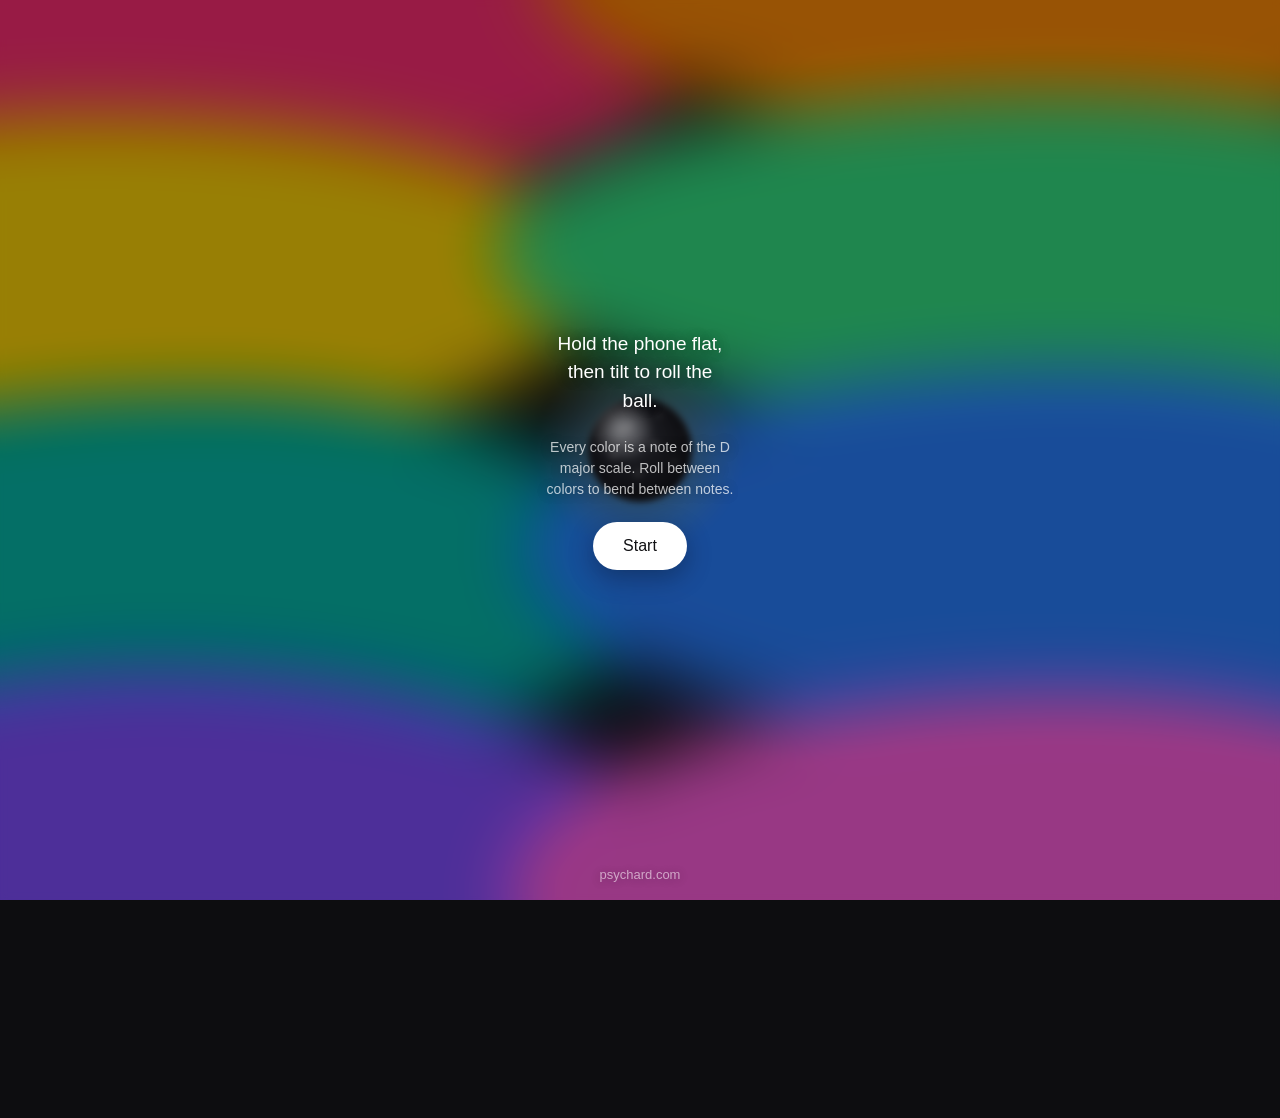
==== tilt/index.html @ 1e270a7f "Add Tilt, a tilt-controlled sound toy Hosted in-repo at /tilt/ so it is served over HTTPS, which iOS" ====
<!DOCTYPE html>
<html lang="en">
<head>
<meta charset="utf-8">
<meta name="viewport" content="width=device-width, initial-scale=1, maximum-scale=1, viewport-fit=cover">
<meta name="theme-color" content="#0d0d10">
<title>Tilt — Psychard</title>
<meta name="description" content="Tilt your phone to roll a ball across eight colours. Every colour is a note of the D major scale; the tone bends as the ball rolls between them.">
<link rel="canonical" href="https://www.psychard.com/tilt/">
<link rel="icon" href="/icons/psychard.svg" type="image/svg+xml">
<link rel="icon" href="/icons/favicon-32.png" sizes="32x32" type="image/png">
<link rel="apple-touch-icon" href="/icons/tilt.png">
<meta name="apple-mobile-web-app-capable" content="yes">
<meta name="mobile-web-app-capable" content="yes">
<meta name="apple-mobile-web-app-status-bar-style" content="black-translucent">
<meta name="apple-mobile-web-app-title" content="Tilt">
<meta property="og:type" content="website">
<meta property="og:url" content="https://www.psychard.com/tilt/">
<meta property="og:title" content="Tilt">
<meta property="og:description" content="Tilt your phone to roll a ball across eight notes of the D major scale.">
<meta property="og:image" content="https://www.psychard.com/icons/og.png">
<style>
  :root{
    --c1:#ff2f6d; --c2:#ff8a00; --c3:#ffd400; --c4:#3ddc84;
    --c5:#00b3a4; --c6:#2d7bff; --c7:#7b4dff; --c8:#ff5fd2;
    --ink:#111114;
  }
  *{box-sizing:border-box;-webkit-tap-highlight-color:transparent}
  html,body{height:100%;margin:0;overflow:hidden;background:#0d0d10}
  body{
    font-family:"Helvetica Neue",Helvetica,Arial,system-ui,sans-serif;
    touch-action:none;overscroll-behavior:none;position:fixed;inset:0;
  }

  #field{position:absolute;inset:-14%;filter:blur(34px) saturate(1.12)}
  .blob{position:absolute;border-radius:52% 48% 43% 57% / 47% 55% 45% 53%}
  .b1{background:var(--c1);left:-8%;top:-6%;width:62%;height:34%}
  .b2{background:var(--c2);left:44%;top:-9%;width:64%;height:31%;border-radius:60% 40% 55% 45% / 55% 50% 50% 45%}
  .b3{background:var(--c3);left:-10%;top:21%;width:58%;height:30%;border-radius:45% 55% 60% 40% / 50% 45% 55% 50%}
  .b4{background:var(--c4);left:41%;top:19%;width:67%;height:29%}
  .b5{background:var(--c5);left:-9%;top:45%;width:60%;height:31%;border-radius:55% 45% 40% 60% / 45% 55% 45% 55%}
  .b6{background:var(--c6);left:43%;top:43%;width:65%;height:33%}
  .b7{background:var(--c7);left:-11%;top:69%;width:63%;height:39%;border-radius:50% 50% 45% 55% / 55% 45% 55% 45%}
  .b8{background:var(--c8);left:42%;top:71%;width:66%;height:37%}

  canvas{position:absolute;inset:0;width:100%;height:100%;display:block}

  #gate{
    position:absolute;inset:0;display:flex;flex-direction:column;
    align-items:center;justify-content:center;gap:22px;
    background:rgba(10,10,14,.42);backdrop-filter:blur(3px);
    -webkit-backdrop-filter:blur(3px);
  }
  #gate .lead{
    margin:0;color:#fff;font-size:19px;line-height:1.5;
    text-align:center;max-width:16ch;text-shadow:0 1px 14px rgba(0,0,0,.45)
  }
  #gate .sub{
    margin:0;color:#fff;opacity:.72;font-size:14px;line-height:1.5;
    text-align:center;max-width:24ch;text-shadow:0 1px 12px rgba(0,0,0,.5)
  }
  #gate .home{
    position:absolute;bottom:calc(18px + env(safe-area-inset-bottom));
    color:#fff;opacity:.55;font-size:13px;text-decoration:none;
    text-shadow:0 1px 10px rgba(0,0,0,.5)
  }
  button{
    font:inherit;font-size:16px;color:var(--ink);background:#fff;
    border:0;border-radius:999px;padding:15px 30px;cursor:pointer;
    box-shadow:0 8px 26px rgba(0,0,0,.3);
  }
  button:active{transform:translateY(1px)}
  button:focus-visible{outline:3px solid #fff;outline-offset:4px}
  #controls{
    position:absolute;right:14px;bottom:calc(14px + env(safe-area-inset-bottom));
    display:none;gap:8px;
  }
  #controls button{
    padding:10px 16px;font-size:14px;background:rgba(255,255,255,.82);
    box-shadow:0 4px 16px rgba(0,0,0,.22);
  }
  #hint{
    position:absolute;left:14px;right:14px;
    bottom:calc(66px + env(safe-area-inset-bottom));
    color:#fff;font-size:13px;line-height:1.45;opacity:.78;
    text-shadow:0 1px 10px rgba(0,0,0,.55);display:none;pointer-events:none;margin:0
  }
  .hidden{display:none !important}
</style>
</head>
<body>

<div id="field">
  <div class="blob b1"></div><div class="blob b2"></div>
  <div class="blob b3"></div><div class="blob b4"></div>
  <div class="blob b5"></div><div class="blob b6"></div>
  <div class="blob b7"></div><div class="blob b8"></div>
</div>

<canvas id="stage"></canvas>

<div id="controls">
  <button id="sound">Sound off</button>
  <button id="recenter">Recenter</button>
</div>
<p id="hint">No tilt sensor available here. Press and hold anywhere; the surface tips toward your finger and levels off when you let go.</p>

<div id="gate">
  <p class="lead">Hold the phone flat, then tilt to roll the ball.</p>
  <p class="sub">Every color is a note of the D major scale. Roll between colors to bend between notes.</p>
  <button id="go">Start</button>
  <a class="home" href="/">psychard.com</a>
</div>

<script>
(function(){
  const canvas = document.getElementById('stage');
  const ctx = canvas.getContext('2d');
  const gate = document.getElementById('gate');
  const goBtn = document.getElementById('go');
  const controls = document.getElementById('controls');
  const soundBtn = document.getElementById('sound');
  const recenterBtn = document.getElementById('recenter');
  const hint = document.getElementById('hint');

  let W = 0, H = 0, R = 24;
  const ball = { x:0, y:0, vx:0, vy:0 };

  // one note per splotch, D major from D4 up to the octave
  const BASE = 293.6648;
  const NOTES = [
    {n:'D',  s:0},  {n:'E',  s:2},  {n:'F\u266F', s:4},  {n:'G', s:5},
    {n:'A',  s:7},  {n:'B',  s:9},  {n:'C\u266F', s:11}, {n:'D', s:12}
  ];
  const HUES = ['#ff2f6d','#ff8a00','#ffd400','#3ddc84','#00b3a4','#2d7bff','#7b4dff','#ff5fd2']
    .map(h => [parseInt(h.slice(1,3),16), parseInt(h.slice(3,5),16), parseInt(h.slice(5,7),16)]);

  let centers = [];
  const wts = new Array(8).fill(0);
  let semi = 0, domIdx = 0, domW = 0;

  let M = [1,0,0, 0,1,0, 0,0,1];
  const dots = [];
  (function seedDots(){
    const n = 26, off = 2/n, inc = Math.PI * (3 - Math.sqrt(5));
    for (let i=0;i<n;i++){
      const y = i*off - 1 + off/2;
      const r = Math.sqrt(Math.max(0,1-y*y));
      const phi = i*inc;
      dots.push([Math.cos(phi)*r, y, Math.sin(phi)*r]);
    }
  })();

  function clamp(v,a,b){ return v<a?a:(v>b?b:v); }

  function measure(){
    centers = Array.prototype.map.call(document.querySelectorAll('.blob'), el => {
      const r = el.getBoundingClientRect();
      return { x: r.left + r.width/2, y: r.top + r.height/2 };
    });
  }

  function resize(){
    const dpr = Math.min(window.devicePixelRatio || 1, 2);
    W = window.innerWidth; H = window.innerHeight;
    canvas.width = Math.round(W*dpr); canvas.height = Math.round(H*dpr);
    ctx.setTransform(dpr,0,0,dpr,0,0);
    R = Math.max(15, Math.min(W,H) * 0.058);
    ball.x = clamp(ball.x || W/2, R, W-R);
    ball.y = clamp(ball.y || H/2, R, H-R);
    measure();
  }
  window.addEventListener('resize', resize);
  resize();

  // ---- where the ball sits between the eight colors ---------------------
  function mixNotes(){
    if (!centers.length) return;
    const eps = Math.min(W,H) * 0.012;
    let tot = 0;
    for (let i=0;i<8;i++){
      const dx = ball.x - centers[i].x, dy = ball.y - centers[i].y;
      const d = Math.sqrt(dx*dx + dy*dy) + eps;
      const w = 1/(d*d*d*d);          // steep, so sitting on a color gives that note cleanly
      wts[i] = w; tot += w;
    }
    let acc = 0; domW = 0; domIdx = 0;
    for (let i=0;i<8;i++){
      wts[i] /= tot;
      acc += wts[i] * NOTES[i].s;
      if (wts[i] > domW){ domW = wts[i]; domIdx = i; }
    }
    semi = acc;
  }
  function currentFreq(){ return BASE * Math.pow(2, semi/12); }
  function mixedColor(){
    let r=0,g=0,b=0;
    for (let i=0;i<8;i++){ r += HUES[i][0]*wts[i]; g += HUES[i][1]*wts[i]; b += HUES[i][2]*wts[i]; }
    return [r|0, g|0, b|0];
  }

  // ---- sound ------------------------------------------------------------
  let AC = null, master = null, voice = null, shimmer = null, tone = null, lpf = null;
  let audioOn = false;

  function buildAudio(){
    const Ctor = window.AudioContext || window.webkitAudioContext;
    if (!Ctor) return false;
    AC = new Ctor();
    master = AC.createGain();
    master.gain.value = 0;
    lpf = AC.createBiquadFilter();
    lpf.type = 'lowpass'; lpf.frequency.value = 2400; lpf.Q.value = 0.6;

    voice = AC.createOscillator();   voice.type = 'sine';
    shimmer = AC.createOscillator(); shimmer.type = 'triangle';
    const shGain = AC.createGain();  shGain.gain.value = 0.13;

    const lfo = AC.createOscillator(); lfo.type = 'sine'; lfo.frequency.value = 5.2;
    const lfoGain = AC.createGain();   lfoGain.gain.value = 4;   // cents of vibrato
    lfo.connect(lfoGain);
    lfoGain.connect(voice.detune);
    lfoGain.connect(shimmer.detune);

    voice.connect(lpf);
    shimmer.connect(shGain); shGain.connect(lpf);
    lpf.connect(master);
    master.connect(AC.destination);

    const f = currentFreq();
    voice.frequency.value = f;
    shimmer.frequency.value = f*2;
    voice.start(); shimmer.start(); lfo.start();
    tone = { voice, shimmer };
    return true;
  }

  function setAudio(on){
    audioOn = on;
    soundBtn.textContent = on ? 'Sound on' : 'Sound off';
    if (!AC) return;
    if (on && AC.state === 'suspended') AC.resume();
    master.gain.setTargetAtTime(on ? 0.16 : 0, AC.currentTime, 0.08);
  }

  function updateTone(){
    if (!AC || !audioOn) return;
    const t = AC.currentTime;
    const f = currentFreq();
    voice.frequency.setTargetAtTime(f, t, 0.035);
    shimmer.frequency.setTargetAtTime(f*2, t, 0.035);
    const speed = Math.hypot(ball.vx, ball.vy);
    lpf.frequency.setTargetAtTime(1500 + Math.min(2200, speed*2.2), t, 0.08);
    master.gain.setTargetAtTime(0.13 + Math.min(0.07, speed/1400*0.07), t, 0.1);
  }

  function knock(strength){
    if (!AC || !audioOn) return;
    const t = AC.currentTime;
    const o = AC.createOscillator(); o.type = 'triangle';
    o.frequency.value = currentFreq() * 2;
    const g = AC.createGain();
    const peak = Math.min(0.22, strength/900 * 0.22);
    g.gain.setValueAtTime(0.0001, t);
    g.gain.exponentialRampToValueAtTime(Math.max(0.008, peak), t + 0.006);
    g.gain.exponentialRampToValueAtTime(0.0001, t + 0.16);
    o.connect(g); g.connect(master);
    o.start(t); o.stop(t + 0.18);
  }

  soundBtn.addEventListener('click', () => {
    if (!AC && !buildAudio()) { soundBtn.disabled = true; soundBtn.textContent = 'No sound'; return; }
    setAudio(!audioOn);
  });

  // ---- tilt input -------------------------------------------------------
  const MAX_TILT = 30;
  let tiltX = 0, tiltY = 0, zeroX = 0, zeroY = 0;
  let haveSensor = false, pendingZero = true, denied = false;
  let touchMode = false, touchBound = false, touching = false;
  let targetX = 0, targetY = 0;

  function screenAngle(){
    if (screen.orientation && typeof screen.orientation.angle === 'number') return screen.orientation.angle;
    return (typeof window.orientation === 'number') ? window.orientation : 0;
  }

  function onOrient(e){
    if (e.beta === null || e.gamma === null) return;
    if (!haveSensor){ haveSensor = true; touchMode = false; hint.style.display = 'none'; }
    let gx, gy;
    const a = ((screenAngle() % 360) + 360) % 360;
    if (a === 90)       { gx =  e.beta;  gy = -e.gamma; }
    else if (a === 180) { gx = -e.gamma; gy = -e.beta;  }
    else if (a === 270) { gx = -e.beta;  gy =  e.gamma; }
    else                { gx =  e.gamma; gy =  e.beta;  }
    if (pendingZero){ zeroX = gx; zeroY = gy; pendingZero = false; }
    tiltX = clamp(gx - zeroX, -50, 50);
    tiltY = clamp(gy - zeroY, -50, 50);
  }

  function setTarget(ev){
    targetX = clamp(((ev.clientX - W/2) / (W/2)) * MAX_TILT, -MAX_TILT, MAX_TILT);
    targetY = clamp(((ev.clientY - H/2) / (H/2)) * MAX_TILT, -MAX_TILT, MAX_TILT);
  }
  function bindTouch(){
    if (touchBound) return;
    touchBound = true;
    window.addEventListener('pointerdown', e => {
      if (e.target.tagName === 'BUTTON') return;
      touching = true; setTarget(e);
    });
    window.addEventListener('pointermove', e => { if (touching) setTarget(e); });
    const release = () => { touching = false; targetX = 0; targetY = 0; };
    window.addEventListener('pointerup', release);
    window.addEventListener('pointercancel', release);
    window.addEventListener('keydown', e => {
      if (e.key === 'ArrowLeft')  { targetX = -22; touching = true; }
      if (e.key === 'ArrowRight') { targetX =  22; touching = true; }
      if (e.key === 'ArrowUp')    { targetY = -22; touching = true; }
      if (e.key === 'ArrowDown')  { targetY =  22; touching = true; }
    });
    window.addEventListener('keyup', e => {
      if (e.key === 'ArrowLeft' || e.key === 'ArrowRight') targetX = 0;
      if (e.key === 'ArrowUp'   || e.key === 'ArrowDown')  targetY = 0;
    });
  }
  function enableTouchMode(){
    if (haveSensor) return;
    if (denied) hint.textContent = 'Motion access was turned down, so tilt is off. Press and hold anywhere; the surface tips toward your finger and levels off when you let go.';
    touchMode = true; hint.style.display = 'block'; bindTouch();
  }

  async function start(){
    gate.classList.add('hidden');
    controls.style.display = 'flex';
    mixNotes();
    if (buildAudio()) setAudio(true); else { soundBtn.disabled = true; soundBtn.textContent = 'No sound'; }

    const DOE = window.DeviceOrientationEvent;
    let asked = false;
    if (DOE && typeof DOE.requestPermission === 'function'){
      try {
        const res = await DOE.requestPermission();
        if (res === 'granted'){ window.addEventListener('deviceorientation', onOrient, true); asked = true; }
        else denied = true;
      } catch(_) { denied = true; }
    } else if (DOE){
      window.addEventListener('deviceorientation', onOrient, true);
      asked = true;
    }
    setTimeout(() => { if (!haveSensor) enableTouchMode(); }, asked ? 600 : 0);
  }
  goBtn.addEventListener('click', start);
  recenterBtn.addEventListener('click', () => {
    pendingZero = true;
    tiltX = tiltY = targetX = targetY = 0;
    ball.vx = ball.vy = 0; ball.x = W/2; ball.y = H/2;
  });

  // ---- physics ----------------------------------------------------------
  const G = 1650, ROLL = 5/7, DEAD = 0.9, BOUNCE = 0.52, DRAG = 0.9;

  function step(dt){
    if (touchMode){
      const k = 1 - Math.exp(-9 * dt);
      tiltX += (targetX - tiltX) * k;
      tiltY += (targetY - tiltY) * k;
      if (!touching && Math.abs(tiltX) < 0.4) tiltX = 0;
      if (!touching && Math.abs(tiltY) < 0.4) tiltY = 0;
    }

    const ax = Math.abs(tiltX) < DEAD ? 0 : ROLL * G * Math.sin(tiltX * Math.PI/180);
    const ay = Math.abs(tiltY) < DEAD ? 0 : ROLL * G * Math.sin(tiltY * Math.PI/180);

    ball.vx += ax * dt; ball.vy += ay * dt;
    const damp = Math.exp(-DRAG * dt);
    ball.vx *= damp; ball.vy *= damp;
    if (ax === 0 && Math.abs(ball.vx) < 5) ball.vx = 0;
    if (ay === 0 && Math.abs(ball.vy) < 5) ball.vy = 0;

    const px = ball.x, py = ball.y;
    ball.x += ball.vx * dt; ball.y += ball.vy * dt;

    let hit = 0;
    if (ball.x < R){   hit = Math.abs(ball.vx); ball.x = R;   ball.vx =  Math.abs(ball.vx) * BOUNCE; }
    if (ball.x > W-R){ hit = Math.abs(ball.vx); ball.x = W-R; ball.vx = -Math.abs(ball.vx) * BOUNCE; }
    if (ball.y < R){   hit = Math.max(hit, Math.abs(ball.vy)); ball.y = R;   ball.vy =  Math.abs(ball.vy) * BOUNCE; }
    if (ball.y > H-R){ hit = Math.max(hit, Math.abs(ball.vy)); ball.y = H-R; ball.vy = -Math.abs(ball.vy) * BOUNCE; }
    if (hit > 90) knock(hit);

    spin(ball.x - px, ball.y - py);
  }

  function spin(dx, dy){
    const d = Math.hypot(dx, dy);
    if (d < 0.0001) return;
    const ang = d / R;
    const ux = dy/d, uy = -dx/d, uz = 0;
    const c = Math.cos(ang), s = Math.sin(ang), t = 1-c;
    const A = [
      t*ux*ux + c,    t*ux*uy,        t*ux*uz + s*uy,
      t*ux*uy,        t*uy*uy + c,    t*uy*uz - s*ux,
      t*ux*uz - s*uy, t*uy*uz + s*ux, c
    ];
    const B = M, out = new Array(9);
    for (let r=0;r<3;r++) for (let col=0;col<3;col++){
      out[r*3+col] = A[r*3]*B[col] + A[r*3+1]*B[3+col] + A[r*3+2]*B[6+col];
    }
    M = out;
  }

  // ---- render -----------------------------------------------------------
  function draw(){
    ctx.clearRect(0,0,W,H);
    const lean = Math.min(1, Math.hypot(tiltX, tiltY)/40);
    const sx = ball.x + (tiltX/40) * R * 0.5;
    const sy = ball.y + (tiltY/40) * R * 0.5 + R*0.14;
    const col = mixedColor();
    const rgb = col[0]+','+col[1]+','+col[2];

    ctx.save();
    ctx.globalAlpha = 0.3 - lean*0.08;
    ctx.fillStyle = '#000';
    ctx.filter = 'blur(' + (R*0.28).toFixed(1) + 'px)';
    ctx.beginPath();
    ctx.ellipse(sx, sy, R*1.02, R*0.94, 0, 0, Math.PI*2);
    ctx.fill();
    ctx.restore();

    // halo in the note's own color
    ctx.save();
    const halo = ctx.createRadialGradient(ball.x, ball.y, R*0.85, ball.x, ball.y, R*2.0);
    halo.addColorStop(0, 'rgba('+rgb+',0.5)');
    halo.addColorStop(1, 'rgba('+rgb+',0)');
    ctx.beginPath();
    ctx.arc(ball.x, ball.y, R*2.0, 0, Math.PI*2);
    ctx.fillStyle = halo;
    ctx.fill();
    ctx.restore();

    const g = ctx.createRadialGradient(
      ball.x - R*0.35, ball.y - R*0.4, R*0.08,
      ball.x, ball.y, R*1.06
    );
    g.addColorStop(0,   '#5c5f6b');
    g.addColorStop(0.42,'#26272e');
    g.addColorStop(1,   '#0c0c10');
    ctx.beginPath();
    ctx.arc(ball.x, ball.y, R, 0, Math.PI*2);
    ctx.fillStyle = g;
    ctx.fill();

    ctx.save();
    ctx.clip();
    for (const p of dots){
      const z = M[6]*p[0] + M[7]*p[1] + M[8]*p[2];
      if (z <= 0.05) continue;
      const x = M[0]*p[0] + M[1]*p[1] + M[2]*p[2];
      const y = M[3]*p[0] + M[4]*p[1] + M[5]*p[2];
      ctx.beginPath();
      ctx.arc(ball.x + x*R*0.9, ball.y + y*R*0.9, R*0.085*z + R*0.02, 0, Math.PI*2);
      ctx.fillStyle = 'rgba(255,255,255,' + (0.16*z).toFixed(3) + ')';
      ctx.fill();
    }
    ctx.restore();

    ctx.save();
    ctx.globalAlpha = 0.75;
    const h = ctx.createRadialGradient(
      ball.x - R*0.34, ball.y - R*0.4, 0,
      ball.x - R*0.34, ball.y - R*0.4, R*0.62
    );
    h.addColorStop(0, 'rgba(255,255,255,.9)');
    h.addColorStop(1, 'rgba(255,255,255,0)');
    ctx.beginPath();
    ctx.arc(ball.x, ball.y, R, 0, Math.PI*2);
    ctx.fillStyle = h;
    ctx.fill();
    ctx.restore();

    ctx.beginPath();
    ctx.arc(ball.x, ball.y, R-0.6, 0, Math.PI*2);
    ctx.strokeStyle = 'rgba(255,255,255,.24)';
    ctx.lineWidth = 1.2;
    ctx.stroke();

    // the note name surfaces only once you settle onto a single color
    const a = clamp((domW - 0.7) / 0.22, 0, 1);
    if (a > 0.01){
      ctx.save();
      ctx.globalAlpha = a;
      ctx.font = '600 ' + (R*0.95).toFixed(0) + 'px "Helvetica Neue",Helvetica,Arial,sans-serif';
      ctx.textAlign = 'center';
      ctx.textBaseline = 'alphabetic';
      ctx.fillStyle = '#fff';
      ctx.shadowColor = 'rgba(0,0,0,.45)';
      ctx.shadowBlur = 10;
      ctx.fillText(NOTES[domIdx].n, ball.x, ball.y - R*1.5);
      ctx.restore();
    }
  }

  let last = performance.now();
  function frame(now){
    let dt = Math.min((now - last)/1000, 1/30);
    last = now;
    for (let i=0;i<2;i++) step(dt/2);
    mixNotes();
    updateTone();
    draw();
    requestAnimationFrame(frame);
  }
  requestAnimationFrame(frame);

  document.addEventListener('visibilitychange', () => {
    if (!AC) return;
    if (document.hidden) AC.suspend();
    else if (audioOn) AC.resume();
  });

  document.addEventListener('touchmove', e => e.preventDefault(), {passive:false});
})();
</script></body></html>
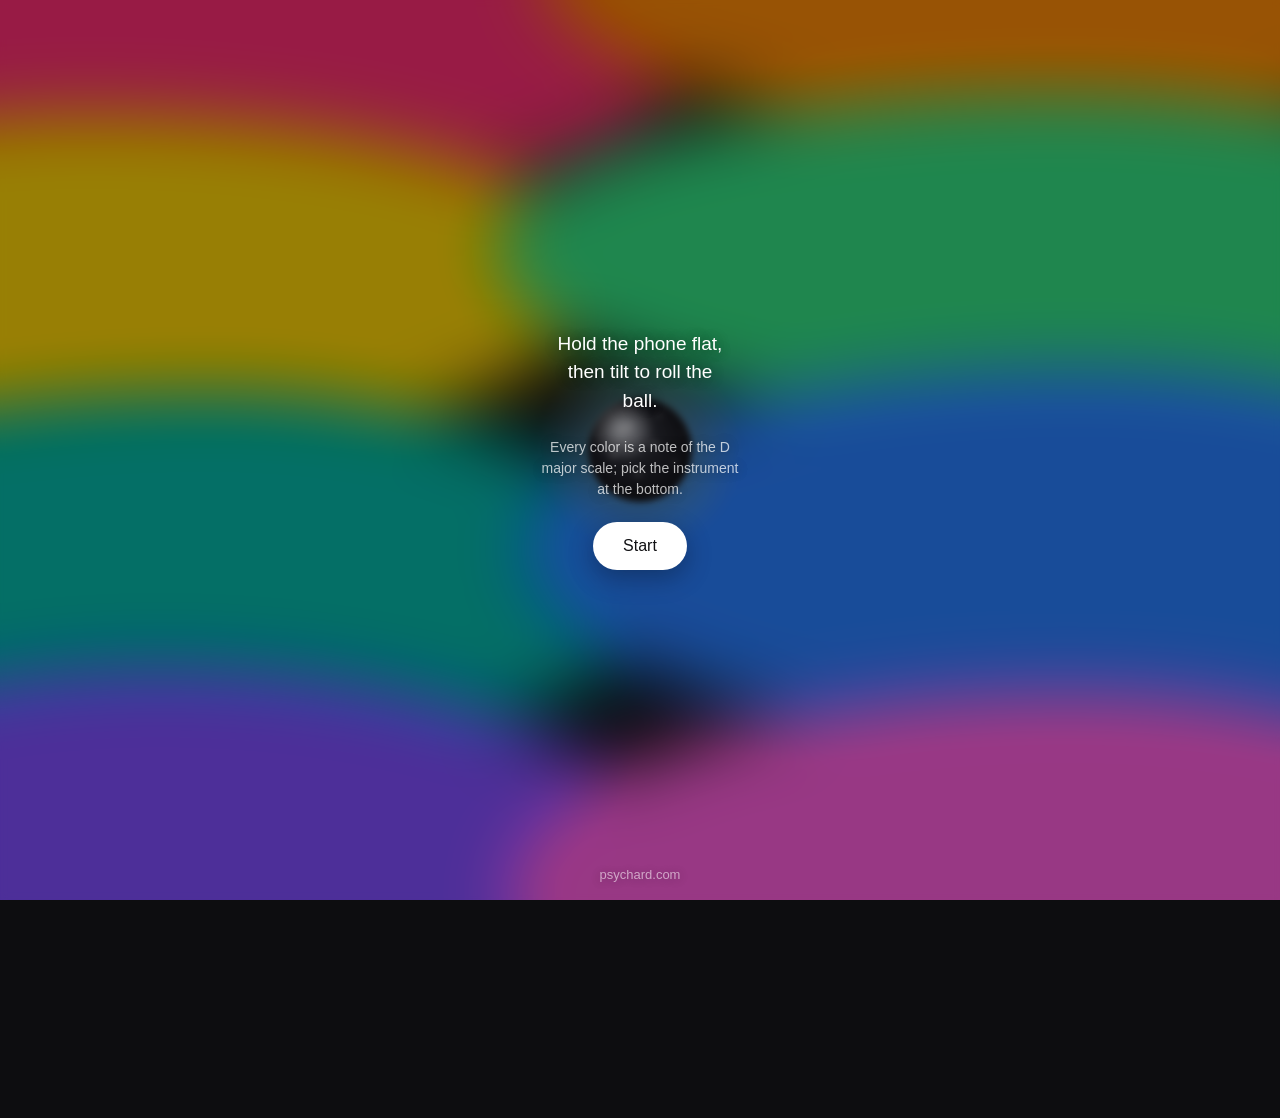
==== commit 58e6ef15: "Update Tilt to the instrument-rack version Second pass from the chat: seven voices (bowed violin, tr" ====
--- a/tilt/index.html
+++ b/tilt/index.html
@@ -5,7 +5,7 @@
 <meta name="viewport" content="width=device-width, initial-scale=1, maximum-scale=1, viewport-fit=cover">
 <meta name="theme-color" content="#0d0d10">
 <title>Tilt — Psychard</title>
-<meta name="description" content="Tilt your phone to roll a ball across eight colours. Every colour is a note of the D major scale; the tone bends as the ball rolls between them.">
+<meta name="description" content="Tilt your phone to roll a ball across eight colours. Every colour is a note of the D major scale; pick the instrument that plays them.">
 <link rel="canonical" href="https://www.psychard.com/tilt/">
 <link rel="icon" href="/icons/psychard.svg" type="image/svg+xml">
 <link rel="icon" href="/icons/favicon-32.png" sizes="32x32" type="image/png">
@@ -57,33 +57,47 @@
   }
   #gate .sub{
     margin:0;color:#fff;opacity:.72;font-size:14px;line-height:1.5;
-    text-align:center;max-width:24ch;text-shadow:0 1px 12px rgba(0,0,0,.5)
+    text-align:center;max-width:26ch;text-shadow:0 1px 12px rgba(0,0,0,.5)
   }
   #gate .home{
     position:absolute;bottom:calc(18px + env(safe-area-inset-bottom));
     color:#fff;opacity:.55;font-size:13px;text-decoration:none;
     text-shadow:0 1px 10px rgba(0,0,0,.5)
   }
-  button{
-    font:inherit;font-size:16px;color:var(--ink);background:#fff;
-    border:0;border-radius:999px;padding:15px 30px;cursor:pointer;
+  button{font:inherit;border:0;cursor:pointer;color:var(--ink)}
+  #go{
+    font-size:16px;background:#fff;border-radius:999px;padding:15px 30px;
     box-shadow:0 8px 26px rgba(0,0,0,.3);
   }
-  button:active{transform:translateY(1px)}
-  button:focus-visible{outline:3px solid #fff;outline-offset:4px}
-  #controls{
-    position:absolute;right:14px;bottom:calc(14px + env(safe-area-inset-bottom));
-    display:none;gap:8px;
-  }
-  #controls button{
-    padding:10px 16px;font-size:14px;background:rgba(255,255,255,.82);
-    box-shadow:0 4px 16px rgba(0,0,0,.22);
+  #go:active{transform:translateY(1px)}
+  button:focus-visible{outline:3px solid #fff;outline-offset:3px}
+
+  #recenter{
+    position:absolute;right:14px;top:calc(14px + env(safe-area-inset-top));
+    display:none;padding:9px 15px;font-size:13px;border-radius:999px;
+    background:rgba(255,255,255,.8);box-shadow:0 4px 14px rgba(0,0,0,.2);
+  }
+
+  #rack{
+    position:absolute;left:0;right:0;bottom:0;display:none;
+    padding:14px 12px calc(14px + env(safe-area-inset-bottom));
+    background:linear-gradient(to top,rgba(8,8,12,.55),rgba(8,8,12,0));
+  }
+  #rack .row{display:flex;flex-wrap:wrap;gap:7px;justify-content:center}
+  .voice{
+    padding:9px 15px;font-size:13.5px;border-radius:999px;
+    background:rgba(255,255,255,.16);color:#fff;
+    border:1px solid rgba(255,255,255,.32);
+    backdrop-filter:blur(6px);-webkit-backdrop-filter:blur(6px);
+  }
+  .voice[aria-pressed="true"]{
+    background:#fff;color:var(--ink);border-color:#fff;
+    box-shadow:0 4px 16px rgba(0,0,0,.28);
   }
   #hint{
-    position:absolute;left:14px;right:14px;
-    bottom:calc(66px + env(safe-area-inset-bottom));
+    margin:0 0 10px;padding:0 2px;text-align:center;
     color:#fff;font-size:13px;line-height:1.45;opacity:.78;
-    text-shadow:0 1px 10px rgba(0,0,0,.55);display:none;pointer-events:none;margin:0
+    text-shadow:0 1px 10px rgba(0,0,0,.55);display:none;pointer-events:none
   }
   .hidden{display:none !important}
 </style>
@@ -99,15 +113,24 @@
 
 <canvas id="stage"></canvas>
 
-<div id="controls">
-  <button id="sound">Sound off</button>
-  <button id="recenter">Recenter</button>
+<button id="recenter">Recenter</button>
+
+<div id="rack">
+  <p id="hint">No tilt sensor available here. Press and hold anywhere; the surface tips toward your finger and levels off when you let go.</p>
+  <div class="row">
+    <button class="voice" data-v="violin">Violin</button>
+    <button class="voice" data-v="piano">Piano</button>
+    <button class="voice" data-v="harp">Harp</button>
+    <button class="voice" data-v="trumpet">Trumpet</button>
+    <button class="voice" data-v="flute">Flute</button>
+    <button class="voice" data-v="percussion">Percussion</button>
+    <button class="voice" data-v="off">Mute</button>
+  </div>
 </div>
-<p id="hint">No tilt sensor available here. Press and hold anywhere; the surface tips toward your finger and levels off when you let go.</p>
 
 <div id="gate">
   <p class="lead">Hold the phone flat, then tilt to roll the ball.</p>
-  <p class="sub">Every color is a note of the D major scale. Roll between colors to bend between notes.</p>
+  <p class="sub">Every color is a note of the D major scale; pick the instrument at the bottom.</p>
   <button id="go">Start</button>
   <a class="home" href="/">psychard.com</a>
 </div>
@@ -118,16 +141,14 @@
   const ctx = canvas.getContext('2d');
   const gate = document.getElementById('gate');
   const goBtn = document.getElementById('go');
-  const controls = document.getElementById('controls');
-  const soundBtn = document.getElementById('sound');
+  const rack = document.getElementById('rack');
   const recenterBtn = document.getElementById('recenter');
   const hint = document.getElementById('hint');
 
   let W = 0, H = 0, R = 24;
   const ball = { x:0, y:0, vx:0, vy:0 };
 
-  // one note per splotch, D major from D4 up to the octave
-  const BASE = 293.6648;
+  const BASE = 293.6648;              // D4
   const NOTES = [
     {n:'D',  s:0},  {n:'E',  s:2},  {n:'F\u266F', s:4},  {n:'G', s:5},
     {n:'A',  s:7},  {n:'B',  s:9},  {n:'C\u266F', s:11}, {n:'D', s:12}
@@ -159,7 +180,6 @@
       return { x: r.left + r.width/2, y: r.top + r.height/2 };
     });
   }
-
   function resize(){
     const dpr = Math.min(window.devicePixelRatio || 1, 2);
     W = window.innerWidth; H = window.innerHeight;
@@ -173,7 +193,6 @@
   window.addEventListener('resize', resize);
   resize();
 
-  // ---- where the ball sits between the eight colors ---------------------
   function mixNotes(){
     if (!centers.length) return;
     const eps = Math.min(W,H) * 0.012;
@@ -181,7 +200,7 @@
     for (let i=0;i<8;i++){
       const dx = ball.x - centers[i].x, dy = ball.y - centers[i].y;
       const d = Math.sqrt(dx*dx + dy*dy) + eps;
-      const w = 1/(d*d*d*d);          // steep, so sitting on a color gives that note cleanly
+      const w = 1/(d*d*d*d);
       wts[i] = w; tot += w;
     }
     let acc = 0; domW = 0; domIdx = 0;
@@ -199,79 +218,177 @@
     return [r|0, g|0, b|0];
   }
 
-  // ---- sound ------------------------------------------------------------
-  let AC = null, master = null, voice = null, shimmer = null, tone = null, lpf = null;
-  let audioOn = false;
-
-  function buildAudio(){
+  // ---- instruments ------------------------------------------------------
+  const KIT = {
+    violin: { kind:'bowed', partials:[{t:'sawtooth',g:0.5,m:1},{t:'sawtooth',g:0.4,m:1,det:8}],
+              cutoff:1900, q:1.6, level:0.13, attack:0.18, vibRate:5.4, vibDepth:8, breath:0 },
+    trumpet:{ kind:'bowed', partials:[{t:'sawtooth',g:0.5,m:1},{t:'square',g:0.2,m:2}],
+              cutoff:2500, q:4.0, level:0.11, attack:0.07, vibRate:5.6, vibDepth:5, breath:0 },
+    flute:  { kind:'bowed', partials:[{t:'sine',g:0.75,m:1},{t:'triangle',g:0.1,m:2}],
+              cutoff:2700, q:0.8, level:0.16, attack:0.12, vibRate:4.9, vibDepth:4, breath:0.035 },
+    piano:  { kind:'struck', partials:[{t:'triangle',g:0.6,m:1},{t:'sine',g:0.24,m:2},{t:'sine',g:0.1,m:3.01}],
+              decay:1.9, attack:0.004, cutoff:3400, level:0.3, gap:110 },
+    harp:   { kind:'struck', partials:[{t:'triangle',g:0.45,m:1},{t:'sine',g:0.3,m:2},{t:'sine',g:0.14,m:4}],
+              decay:1.5, attack:0.003, cutoff:4200, level:0.26, gap:70 },
+    percussion:{ kind:'struck', partials:[{t:'sine',g:0.7,m:1},{t:'sine',g:0.22,m:4},{t:'sine',g:0.08,m:9.2}],
+              decay:0.42, attack:0.002, cutoff:5200, level:0.34, gap:90, click:true }
+  };
+
+  let AC = null, master = null, noiseBuf = null;
+  let voice = 'violin';
+  let sus = null;                       // live bowed chain
+  let lastStrike = 0, lastStrikeSemi = -99;
+
+  function makeNoise(){
+    const len = Math.floor(AC.sampleRate * 1.2);
+    const b = AC.createBuffer(1, len, AC.sampleRate);
+    const d = b.getChannelData(0);
+    for (let i=0;i<len;i++) d[i] = Math.random()*2 - 1;
+    return b;
+  }
+
+  function initAudio(){
     const Ctor = window.AudioContext || window.webkitAudioContext;
     if (!Ctor) return false;
     AC = new Ctor();
     master = AC.createGain();
-    master.gain.value = 0;
-    lpf = AC.createBiquadFilter();
-    lpf.type = 'lowpass'; lpf.frequency.value = 2400; lpf.Q.value = 0.6;
-
-    voice = AC.createOscillator();   voice.type = 'sine';
-    shimmer = AC.createOscillator(); shimmer.type = 'triangle';
-    const shGain = AC.createGain();  shGain.gain.value = 0.13;
-
-    const lfo = AC.createOscillator(); lfo.type = 'sine'; lfo.frequency.value = 5.2;
-    const lfoGain = AC.createGain();   lfoGain.gain.value = 4;   // cents of vibrato
-    lfo.connect(lfoGain);
-    lfoGain.connect(voice.detune);
-    lfoGain.connect(shimmer.detune);
-
-    voice.connect(lpf);
-    shimmer.connect(shGain); shGain.connect(lpf);
-    lpf.connect(master);
+    master.gain.value = 0.9;
     master.connect(AC.destination);
-
-    const f = currentFreq();
-    voice.frequency.value = f;
-    shimmer.frequency.value = f*2;
-    voice.start(); shimmer.start(); lfo.start();
-    tone = { voice, shimmer };
+    noiseBuf = makeNoise();
     return true;
   }
 
-  function setAudio(on){
-    audioOn = on;
-    soundBtn.textContent = on ? 'Sound on' : 'Sound off';
-    if (!AC) return;
-    if (on && AC.state === 'suspended') AC.resume();
-    master.gain.setTargetAtTime(on ? 0.16 : 0, AC.currentTime, 0.08);
-  }
-
-  function updateTone(){
-    if (!AC || !audioOn) return;
+  function stopSustain(){
+    if (!sus) return;
+    const t = AC.currentTime;
+    sus.gain.gain.cancelScheduledValues(t);
+    sus.gain.gain.setTargetAtTime(0.0001, t, 0.05);
+    const nodes = sus.nodes;
+    setTimeout(() => { nodes.forEach(n => { try{ n.stop(); }catch(_){} try{ n.disconnect(); }catch(_){} }); }, 400);
+    sus = null;
+  }
+
+  function startSustain(cfg){
+    const t = AC.currentTime;
+    const out = AC.createGain(); out.gain.value = 0.0001;
+    const lpf = AC.createBiquadFilter();
+    lpf.type = 'lowpass'; lpf.frequency.value = cfg.cutoff; lpf.Q.value = cfg.q;
+    lpf.connect(out); out.connect(master);
+
+    const lfo = AC.createOscillator(); lfo.type = 'sine'; lfo.frequency.value = cfg.vibRate;
+    const lfoG = AC.createGain(); lfoG.gain.value = cfg.vibDepth;
+    lfo.connect(lfoG); lfo.start();
+
+    const oscs = [], nodes = [lfo];
+    for (const p of cfg.partials){
+      const o = AC.createOscillator(); o.type = p.t;
+      o.frequency.value = currentFreq() * p.m;
+      if (p.det) o.detune.value = p.det;
+      lfoG.connect(o.detune);
+      const g = AC.createGain(); g.gain.value = p.g;
+      o.connect(g); g.connect(lpf); o.start();
+      oscs.push({o, m:p.m}); nodes.push(o);
+    }
+    if (cfg.breath){
+      const n = AC.createBufferSource(); n.buffer = noiseBuf; n.loop = true;
+      const hp = AC.createBiquadFilter(); hp.type='highpass'; hp.frequency.value = 1400;
+      const ng = AC.createGain(); ng.gain.value = cfg.breath;
+      n.connect(hp); hp.connect(ng); ng.connect(lpf); n.start();
+      nodes.push(n);
+    }
+    out.gain.setTargetAtTime(cfg.level, t, cfg.attack);
+    sus = { gain:out, lpf, oscs, nodes, cfg };
+  }
+
+  function strike(cfg, vel){
     const t = AC.currentTime;
     const f = currentFreq();
-    voice.frequency.setTargetAtTime(f, t, 0.035);
-    shimmer.frequency.setTargetAtTime(f*2, t, 0.035);
+    const out = AC.createGain();
+    const peak = cfg.level * clamp(vel, 0.35, 1.15);
+    out.gain.setValueAtTime(0.0001, t);
+    out.gain.exponentialRampToValueAtTime(peak, t + cfg.attack);
+    out.gain.exponentialRampToValueAtTime(0.0001, t + cfg.decay);
+    const lpf = AC.createBiquadFilter();
+    lpf.type = 'lowpass';
+    lpf.frequency.setValueAtTime(cfg.cutoff, t);
+    lpf.frequency.exponentialRampToValueAtTime(Math.max(400, cfg.cutoff*0.25), t + cfg.decay);
+    lpf.connect(out); out.connect(master);
+
+    for (const p of cfg.partials){
+      const o = AC.createOscillator(); o.type = p.t;
+      o.frequency.value = f * p.m;
+      const g = AC.createGain(); g.gain.value = p.g;
+      o.connect(g); g.connect(lpf);
+      o.start(t); o.stop(t + cfg.decay + 0.1);
+    }
+    if (cfg.click){
+      const n = AC.createBufferSource(); n.buffer = noiseBuf;
+      const bp = AC.createBiquadFilter(); bp.type='bandpass'; bp.frequency.value = f*6; bp.Q.value = 1.4;
+      const ng = AC.createGain();
+      ng.gain.setValueAtTime(peak*0.5, t);
+      ng.gain.exponentialRampToValueAtTime(0.0001, t + 0.05);
+      n.connect(bp); bp.connect(ng); ng.connect(master);
+      n.start(t); n.stop(t + 0.08);
+    }
+    setTimeout(() => { try{ out.disconnect(); lpf.disconnect(); }catch(_){} }, (cfg.decay+0.3)*1000);
+  }
+
+  function selectVoice(name){
+    voice = name;
+    Array.prototype.forEach.call(document.querySelectorAll('.voice'), b => {
+      b.setAttribute('aria-pressed', String(b.dataset.v === name));
+    });
+    if (!AC) return;
+    if (AC.state === 'suspended') AC.resume();
+    stopSustain();
+    if (name === 'off') return;
+    const cfg = KIT[name];
+    if (cfg.kind === 'bowed') startSustain(cfg);
+    else { strike(cfg, 0.9); lastStrike = performance.now(); lastStrikeSemi = semi; }
+  }
+
+  Array.prototype.forEach.call(document.querySelectorAll('.voice'), b => {
+    b.addEventListener('click', () => selectVoice(b.dataset.v));
+  });
+
+  function updateTone(){
+    if (!AC || voice === 'off') return;
+    const cfg = KIT[voice];
     const speed = Math.hypot(ball.vx, ball.vy);
-    lpf.frequency.setTargetAtTime(1500 + Math.min(2200, speed*2.2), t, 0.08);
-    master.gain.setTargetAtTime(0.13 + Math.min(0.07, speed/1400*0.07), t, 0.1);
-  }
-
-  function knock(strength){
-    if (!AC || !audioOn) return;
+    if (cfg.kind === 'bowed'){
+      if (!sus) return;
+      const t = AC.currentTime, f = currentFreq();
+      for (const {o,m} of sus.oscs) o.frequency.setTargetAtTime(f*m, t, 0.035);
+      sus.lpf.frequency.setTargetAtTime(cfg.cutoff + Math.min(1500, speed*1.6), t, 0.1);
+      sus.gain.gain.setTargetAtTime(cfg.level * (0.82 + Math.min(0.28, speed/1400)), t, 0.12);
+    } else {
+      // struck voices re-sound each time the ball reaches a new pitch
+      const now = performance.now();
+      if (now - lastStrike > cfg.gap && Math.abs(semi - lastStrikeSemi) > 0.55){
+        strike(cfg, 0.45 + Math.min(0.7, speed/900));
+        lastStrike = now; lastStrikeSemi = semi;
+      }
+    }
+  }
+
+  function knock(hit){
+    if (!AC || voice === 'off') return;
+    const cfg = KIT[voice];
+    if (cfg.kind === 'struck'){
+      strike(cfg, 0.5 + Math.min(0.65, hit/900));
+      lastStrike = performance.now(); lastStrikeSemi = semi;
+      return;
+    }
     const t = AC.currentTime;
     const o = AC.createOscillator(); o.type = 'triangle';
     o.frequency.value = currentFreq() * 2;
     const g = AC.createGain();
-    const peak = Math.min(0.22, strength/900 * 0.22);
     g.gain.setValueAtTime(0.0001, t);
-    g.gain.exponentialRampToValueAtTime(Math.max(0.008, peak), t + 0.006);
-    g.gain.exponentialRampToValueAtTime(0.0001, t + 0.16);
+    g.gain.exponentialRampToValueAtTime(Math.min(0.16, hit/900*0.16) + 0.006, t + 0.006);
+    g.gain.exponentialRampToValueAtTime(0.0001, t + 0.15);
     o.connect(g); g.connect(master);
-    o.start(t); o.stop(t + 0.18);
-  }
-
-  soundBtn.addEventListener('click', () => {
-    if (!AC && !buildAudio()) { soundBtn.disabled = true; soundBtn.textContent = 'No sound'; return; }
-    setAudio(!audioOn);
-  });
+    o.start(t); o.stop(t + 0.17);
+  }
 
   // ---- tilt input -------------------------------------------------------
   const MAX_TILT = 30;
@@ -284,7 +401,6 @@
     if (screen.orientation && typeof screen.orientation.angle === 'number') return screen.orientation.angle;
     return (typeof window.orientation === 'number') ? window.orientation : 0;
   }
-
   function onOrient(e){
     if (e.beta === null || e.gamma === null) return;
     if (!haveSensor){ haveSensor = true; touchMode = false; hint.style.display = 'none'; }
@@ -298,7 +414,6 @@
     tiltX = clamp(gx - zeroX, -50, 50);
     tiltY = clamp(gy - zeroY, -50, 50);
   }
-
   function setTarget(ev){
     targetX = clamp(((ev.clientX - W/2) / (W/2)) * MAX_TILT, -MAX_TILT, MAX_TILT);
     targetY = clamp(((ev.clientY - H/2) / (H/2)) * MAX_TILT, -MAX_TILT, MAX_TILT);
@@ -333,9 +448,13 @@
 
   async function start(){
     gate.classList.add('hidden');
-    controls.style.display = 'flex';
+    rack.style.display = 'block';
+    recenterBtn.style.display = 'block';
     mixNotes();
-    if (buildAudio()) setAudio(true); else { soundBtn.disabled = true; soundBtn.textContent = 'No sound'; }
+    if (initAudio()) selectVoice('violin');
+    else {
+      Array.prototype.forEach.call(document.querySelectorAll('.voice'), b => { b.disabled = true; });
+    }
 
     const DOE = window.DeviceOrientationEvent;
     let asked = false;
@@ -369,7 +488,6 @@
       if (!touching && Math.abs(tiltX) < 0.4) tiltX = 0;
       if (!touching && Math.abs(tiltY) < 0.4) tiltY = 0;
     }
-
     const ax = Math.abs(tiltX) < DEAD ? 0 : ROLL * G * Math.sin(tiltX * Math.PI/180);
     const ay = Math.abs(tiltY) < DEAD ? 0 : ROLL * G * Math.sin(tiltY * Math.PI/180);
 
@@ -428,7 +546,6 @@
     ctx.fill();
     ctx.restore();
 
-    // halo in the note's own color
     ctx.save();
     const halo = ctx.createRadialGradient(ball.x, ball.y, R*0.85, ball.x, ball.y, R*2.0);
     halo.addColorStop(0, 'rgba('+rgb+',0.5)');
@@ -485,14 +602,12 @@
     ctx.lineWidth = 1.2;
     ctx.stroke();
 
-    // the note name surfaces only once you settle onto a single color
     const a = clamp((domW - 0.7) / 0.22, 0, 1);
     if (a > 0.01){
       ctx.save();
       ctx.globalAlpha = a;
       ctx.font = '600 ' + (R*0.95).toFixed(0) + 'px "Helvetica Neue",Helvetica,Arial,sans-serif';
       ctx.textAlign = 'center';
-      ctx.textBaseline = 'alphabetic';
       ctx.fillStyle = '#fff';
       ctx.shadowColor = 'rgba(0,0,0,.45)';
       ctx.shadowBlur = 10;
@@ -516,7 +631,7 @@
   document.addEventListener('visibilitychange', () => {
     if (!AC) return;
     if (document.hidden) AC.suspend();
-    else if (audioOn) AC.resume();
+    else if (voice !== 'off') AC.resume();
   });
 
   document.addEventListener('touchmove', e => e.preventDefault(), {passive:false});
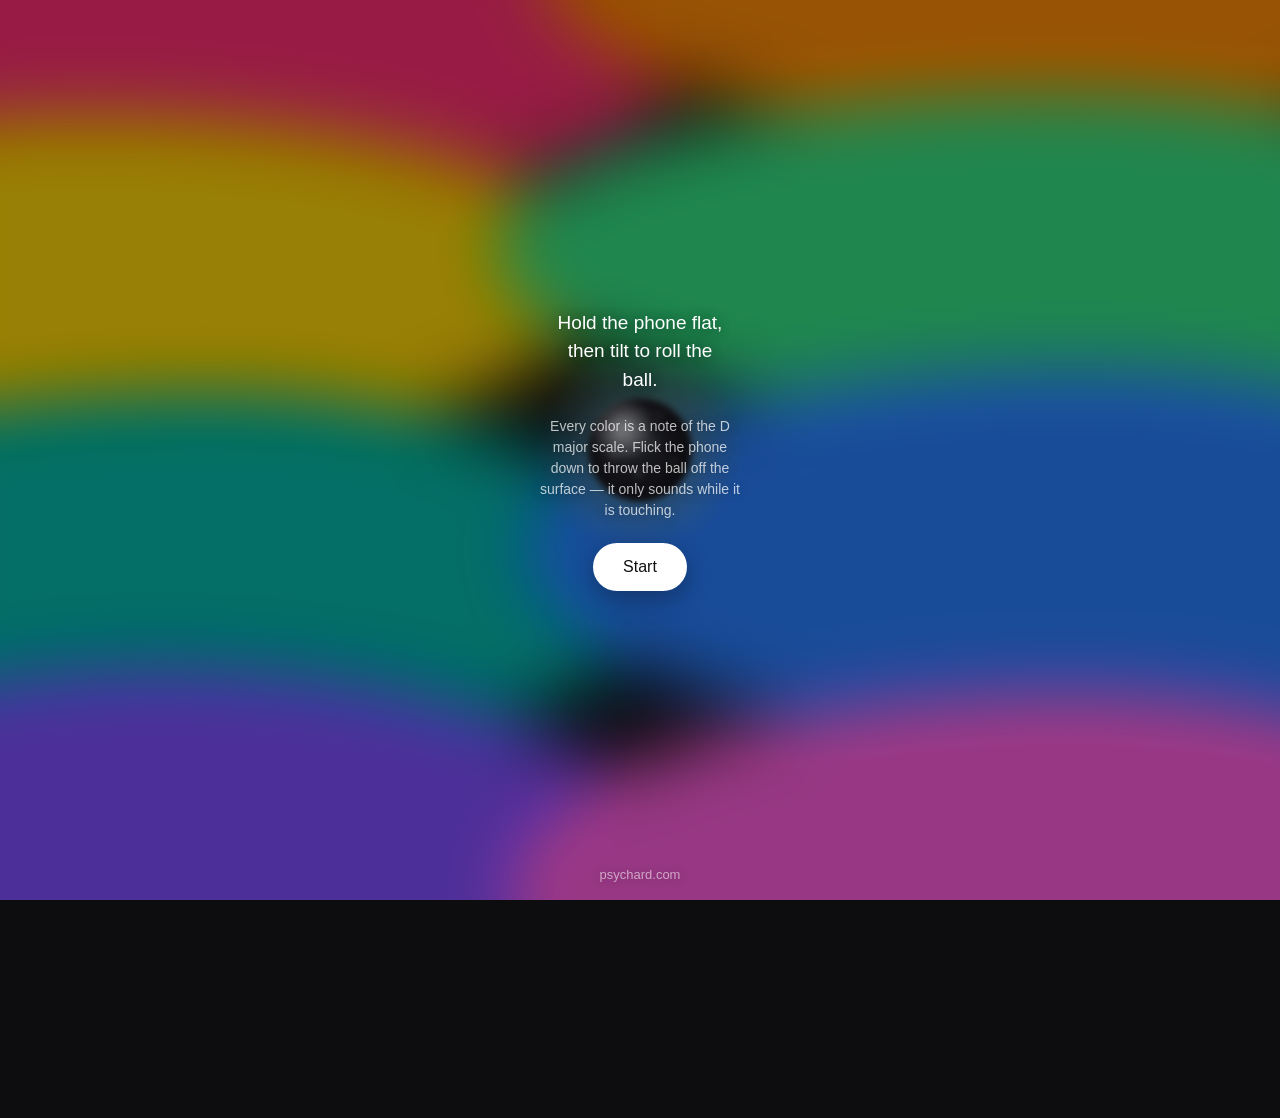
==== commit 4050a21c: "Tilt Ball: throw the ball off the surface The ball now has a height above the glass, driven by devic" ====
--- a/tilt/index.html
+++ b/tilt/index.html
@@ -4,19 +4,20 @@
 <meta charset="utf-8">
 <meta name="viewport" content="width=device-width, initial-scale=1, maximum-scale=1, viewport-fit=cover">
 <meta name="theme-color" content="#0d0d10">
-<title>Tilt — Psychard</title>
+<title>Tilt Ball — Psychard</title>
 <meta name="description" content="Tilt your phone to roll a ball across eight colours. Every colour is a note of the D major scale; pick the instrument that plays them.">
 <link rel="canonical" href="https://www.psychard.com/tilt/">
+<link rel="manifest" href="/tilt/manifest.json">
 <link rel="icon" href="/icons/psychard.svg" type="image/svg+xml">
 <link rel="icon" href="/icons/favicon-32.png" sizes="32x32" type="image/png">
 <link rel="apple-touch-icon" href="/icons/tilt.png">
 <meta name="apple-mobile-web-app-capable" content="yes">
 <meta name="mobile-web-app-capable" content="yes">
 <meta name="apple-mobile-web-app-status-bar-style" content="black-translucent">
-<meta name="apple-mobile-web-app-title" content="Tilt">
+<meta name="apple-mobile-web-app-title" content="Tilt Ball">
 <meta property="og:type" content="website">
 <meta property="og:url" content="https://www.psychard.com/tilt/">
-<meta property="og:title" content="Tilt">
+<meta property="og:title" content="Tilt Ball">
 <meta property="og:description" content="Tilt your phone to roll a ball across eight notes of the D major scale.">
 <meta property="og:image" content="https://www.psychard.com/icons/og.png">
 <style>
@@ -94,6 +95,11 @@
     background:#fff;color:var(--ink);border-color:#fff;
     box-shadow:0 4px 16px rgba(0,0,0,.28);
   }
+  #enable{
+    display:none;margin:0 auto 10px;padding:10px 18px;font-size:14px;
+    border-radius:999px;background:#fff;color:var(--ink);
+    box-shadow:0 4px 16px rgba(0,0,0,.28);
+  }
   #hint{
     margin:0 0 10px;padding:0 2px;text-align:center;
     color:#fff;font-size:13px;line-height:1.45;opacity:.78;
@@ -116,7 +122,8 @@
 <button id="recenter">Recenter</button>
 
 <div id="rack">
-  <p id="hint">No tilt sensor available here. Press and hold anywhere; the surface tips toward your finger and levels off when you let go.</p>
+  <button id="enable">Enable tilt</button>
+  <p id="hint">No tilt sensor available here. Press and hold anywhere; the surface tips toward your finger and levels off when you let go. Double-tap, or press space, to toss the ball.</p>
   <div class="row">
     <button class="voice" data-v="violin">Violin</button>
     <button class="voice" data-v="piano">Piano</button>
@@ -130,7 +137,7 @@
 
 <div id="gate">
   <p class="lead">Hold the phone flat, then tilt to roll the ball.</p>
-  <p class="sub">Every color is a note of the D major scale; pick the instrument at the bottom.</p>
+  <p class="sub">Every color is a note of the D major scale. Flick the phone down to throw the ball off the surface — it only sounds while it is touching.</p>
   <button id="go">Start</button>
   <a class="home" href="/">psychard.com</a>
 </div>
@@ -143,6 +150,7 @@
   const goBtn = document.getElementById('go');
   const rack = document.getElementById('rack');
   const recenterBtn = document.getElementById('recenter');
+  const enableBtn = document.getElementById('enable');
   const hint = document.getElementById('hint');
 
   let W = 0, H = 0, R = 24;
@@ -234,6 +242,14 @@
               decay:0.42, attack:0.002, cutoff:5200, level:0.34, gap:90, click:true }
   };
 
+  const VOICE_KEY = 'tilt-ball.voice';
+  function savedVoice(){
+    let v = null;
+    try { v = localStorage.getItem(VOICE_KEY); } catch(_) {}
+    // a remembered mute would look like a broken app on the next visit
+    return (v && v !== 'off' && KIT[v]) ? v : 'violin';
+  }
+
   let AC = null, master = null, noiseBuf = null;
   let voice = 'violin';
   let sus = null;                       // live bowed chain
@@ -296,7 +312,7 @@
       n.connect(hp); hp.connect(ng); ng.connect(lpf); n.start();
       nodes.push(n);
     }
-    out.gain.setTargetAtTime(cfg.level, t, cfg.attack);
+    out.gain.setTargetAtTime(airborne ? 0.0001 : cfg.level, t, cfg.attack);
     sus = { gain:out, lpf, oscs, nodes, cfg };
   }
 
@@ -333,8 +349,36 @@
     setTimeout(() => { try{ out.disconnect(); lpf.disconnect(); }catch(_){} }, (cfg.decay+0.3)*1000);
   }
 
+  // the ball is only touching the glass when it is on the glass
+  function liftOff(){
+    if (!AC || voice === 'off') return;
+    if (KIT[voice].kind === 'bowed' && sus){
+      const t = AC.currentTime;
+      sus.gain.gain.cancelScheduledValues(t);
+      sus.gain.gain.setTargetAtTime(0.0001, t, 0.035);
+    }
+  }
+
+  function land(impact){
+    if (!AC || voice === 'off') return;
+    const cfg = KIT[voice];
+    const vel = clamp(impact / 1.6, 0.3, 1.15);
+    if (cfg.kind === 'bowed'){
+      if (sus){
+        const t = AC.currentTime;
+        sus.gain.gain.cancelScheduledValues(t);
+        sus.gain.gain.setTargetAtTime(cfg.level, t, cfg.attack * 0.35);
+      }
+      knock(vel * 820);
+    } else {
+      strike(cfg, vel * 1.15);
+      lastStrike = performance.now(); lastStrikeSemi = semi;
+    }
+  }
+
   function selectVoice(name){
     voice = name;
+    if (name !== 'off'){ try { localStorage.setItem(VOICE_KEY, name); } catch(_) {} }
     Array.prototype.forEach.call(document.querySelectorAll('.voice'), b => {
       b.setAttribute('aria-pressed', String(b.dataset.v === name));
     });
@@ -356,13 +400,14 @@
     const cfg = KIT[voice];
     const speed = Math.hypot(ball.vx, ball.vy);
     if (cfg.kind === 'bowed'){
-      if (!sus) return;
+      if (!sus || airborne) return;
       const t = AC.currentTime, f = currentFreq();
       for (const {o,m} of sus.oscs) o.frequency.setTargetAtTime(f*m, t, 0.035);
       sus.lpf.frequency.setTargetAtTime(cfg.cutoff + Math.min(1500, speed*1.6), t, 0.1);
       sus.gain.gain.setTargetAtTime(cfg.level * (0.82 + Math.min(0.28, speed/1400)), t, 0.12);
     } else {
       // struck voices re-sound each time the ball reaches a new pitch
+      if (airborne) return;
       const now = performance.now();
       if (now - lastStrike > cfg.gap && Math.abs(semi - lastStrikeSemi) > 0.55){
         strike(cfg, 0.45 + Math.min(0.7, speed/900));
@@ -394,6 +439,7 @@
   const MAX_TILT = 30;
   let tiltX = 0, tiltY = 0, zeroX = 0, zeroY = 0;
   let haveSensor = false, pendingZero = true, denied = false;
+  let haveMotion = false, fz = 9.81, zAvg = 9.81;
   let touchMode = false, touchBound = false, touching = false;
   let targetX = 0, targetY = 0;
 
@@ -403,7 +449,11 @@
   }
   function onOrient(e){
     if (e.beta === null || e.gamma === null) return;
-    if (!haveSensor){ haveSensor = true; touchMode = false; hint.style.display = 'none'; }
+    if (!haveSensor){
+      haveSensor = true; touchMode = false;
+      hint.style.display = 'none';
+      enableBtn.style.display = 'none';
+    }
     let gx, gy;
     const a = ((screenAngle() % 360) + 360) % 360;
     if (a === 90)       { gx =  e.beta;  gy = -e.gamma; }
@@ -414,6 +464,17 @@
     tiltX = clamp(gx - zeroX, -50, 50);
     tiltY = clamp(gy - zeroY, -50, 50);
   }
+  function onMotion(e){
+    const a = e.accelerationIncludingGravity;
+    if (!a || a.z === null || a.z === undefined) return;
+    if (!haveMotion){ haveMotion = true; zAvg = a.z; }
+    // iOS and Android disagree on the sign of this axis, so read it off a
+    // slow average instead of trusting either: held steady, screen up, the
+    // magnitude is one gravity and the sign is whatever this device uses.
+    zAvg = zAvg * 0.98 + a.z * 0.02;
+    fz = (zAvg < -3 ? -1 : 1) * a.z;
+  }
+
   function setTarget(ev){
     targetX = clamp(((ev.clientX - W/2) / (W/2)) * MAX_TILT, -MAX_TILT, MAX_TILT);
     targetY = clamp(((ev.clientY - H/2) / (H/2)) * MAX_TILT, -MAX_TILT, MAX_TILT);
@@ -421,8 +482,12 @@
   function bindTouch(){
     if (touchBound) return;
     touchBound = true;
+    let lastTap = 0;
     window.addEventListener('pointerdown', e => {
       if (e.target.tagName === 'BUTTON') return;
+      const now = performance.now();
+      if (now - lastTap < 330) tossBall();
+      lastTap = now;
       touching = true; setTarget(e);
     });
     window.addEventListener('pointermove', e => { if (touching) setTarget(e); });
@@ -430,6 +495,7 @@
     window.addEventListener('pointerup', release);
     window.addEventListener('pointercancel', release);
     window.addEventListener('keydown', e => {
+      if (e.key === ' ' || e.code === 'Space'){ e.preventDefault(); tossBall(); }
       if (e.key === 'ArrowLeft')  { targetX = -22; touching = true; }
       if (e.key === 'ArrowRight') { targetX =  22; touching = true; }
       if (e.key === 'ArrowUp')    { targetY = -22; touching = true; }
@@ -442,32 +508,71 @@
   }
   function enableTouchMode(){
     if (haveSensor) return;
-    if (denied) hint.textContent = 'Motion access was turned down, so tilt is off. Press and hold anywhere; the surface tips toward your finger and levels off when you let go.';
+    if (denied){
+      hint.textContent = DECLINED;
+      enableBtn.style.display = 'block';
+    }
     touchMode = true; hint.style.display = 'block'; bindTouch();
   }
+
+  // Safari only hands out motion data after an explicit yes, and only from
+  // inside a user gesture, so this has to be callable again from a button.
+  async function askMotion(){
+    const DOE = window.DeviceOrientationEvent;
+    if (!DOE) return false;
+    if (typeof DOE.requestPermission !== 'function'){
+      window.addEventListener('deviceorientation', onOrient, true);
+      await askMotionEvents();
+      return true;
+    }
+    let res = 'denied';
+    try { res = await DOE.requestPermission(); } catch(_) {}
+    if (res === 'granted'){
+      window.addEventListener('deviceorientation', onOrient, true);
+      await askMotionEvents();
+      denied = false;
+      return true;
+    }
+    denied = true;
+    return false;
+  }
+
+  // tilt and toss are two different sensors behind one iOS setting
+  async function askMotionEvents(){
+    const DME = window.DeviceMotionEvent;
+    if (!DME) return;
+    if (typeof DME.requestPermission === 'function'){
+      try { if (await DME.requestPermission() !== 'granted') return; } catch(_) { return; }
+    }
+    window.addEventListener('devicemotion', onMotion, true);
+  }
+
+  const NO_SENSOR = hint.textContent;
+  const DECLINED  = 'Motion access was turned down, so tilt is off. Use the button above, or press and hold anywhere to tip the surface toward your finger. Double-tap to toss the ball.';
+  const STUCK     = 'Safari is still refusing motion access. Reload the page to be asked again, or switch on Settings \u203A Safari \u203A Motion & Orientation Access.';
+
+  enableBtn.addEventListener('click', async () => {
+    enableBtn.disabled = true;
+    const ok = await askMotion();
+    setTimeout(() => {
+      enableBtn.disabled = false;
+      if (haveSensor) return;                 // onOrient hides the button itself
+      hint.textContent = ok ? NO_SENSOR : STUCK;
+      hint.style.display = 'block';
+    }, ok ? 700 : 0);
+  });
 
   async function start(){
     gate.classList.add('hidden');
     rack.style.display = 'block';
     recenterBtn.style.display = 'block';
     mixNotes();
-    if (initAudio()) selectVoice('violin');
+    if (initAudio()) selectVoice(savedVoice());
     else {
       Array.prototype.forEach.call(document.querySelectorAll('.voice'), b => { b.disabled = true; });
     }
 
-    const DOE = window.DeviceOrientationEvent;
-    let asked = false;
-    if (DOE && typeof DOE.requestPermission === 'function'){
-      try {
-        const res = await DOE.requestPermission();
-        if (res === 'granted'){ window.addEventListener('deviceorientation', onOrient, true); asked = true; }
-        else denied = true;
-      } catch(_) { denied = true; }
-    } else if (DOE){
-      window.addEventListener('deviceorientation', onOrient, true);
-      asked = true;
-    }
+    const asked = await askMotion();
     setTimeout(() => { if (!haveSensor) enableTouchMode(); }, asked ? 600 : 0);
   }
   goBtn.addEventListener('click', start);
@@ -475,7 +580,44 @@
     pendingZero = true;
     tiltX = tiltY = targetX = targetY = 0;
     ball.vx = ball.vy = 0; ball.x = W/2; ball.y = H/2;
+    hgt = 0; vzz = 0; airborne = false;
   });
+
+  // ---- height off the glass ---------------------------------------------
+  // hgt is metres above the screen, vzz metres per second. Real tosses are a
+  // few centimetres, so VIS exaggerates them for the eye; EYE is roughly how
+  // far your face is from the glass, which is what sets the perspective.
+  const EYE = 0.34, VIS = 2.6, LIFT_MAX = 1.55, AIR = 0.0015;
+  // True perspective would slide the ball outward by the full lift, which
+  // throws it clean off a phone screen from anywhere near an edge. A third of
+  // that keeps the parallax legible and the ball in play.
+  const PARA = 0.32;
+  let hgt = 0, vzz = 0, airborne = false;
+
+  function stepHeight(dt){
+    // fz is one gravity while the phone is held steady, and drops toward zero
+    // (or below) the instant you snatch the phone downward — that is when the
+    // surface falls away from the ball and it is left behind in the air.
+    vzz -= fz * dt;
+    hgt = Math.min(0.5, hgt + vzz * dt);
+    if (hgt <= 0){
+      hgt = 0;
+      if (airborne){
+        airborne = false;
+        const impact = -vzz;
+        vzz = 0;
+        if (impact > 0.22) land(impact);
+      } else if (vzz < 0) vzz = 0;
+    } else if (!airborne && hgt > AIR){
+      airborne = true;
+      liftOff();
+    }
+  }
+
+  function tossBall(){
+    if (airborne) return;
+    vzz = 0.9; hgt = AIR * 1.5;
+  }
 
   // ---- physics ----------------------------------------------------------
   const G = 1650, ROLL = 5/7, DEAD = 0.9, BOUNCE = 0.52, DRAG = 0.9;
@@ -488,14 +630,21 @@
       if (!touching && Math.abs(tiltX) < 0.4) tiltX = 0;
       if (!touching && Math.abs(tiltY) < 0.4) tiltY = 0;
     }
-    const ax = Math.abs(tiltX) < DEAD ? 0 : ROLL * G * Math.sin(tiltX * Math.PI/180);
-    const ay = Math.abs(tiltY) < DEAD ? 0 : ROLL * G * Math.sin(tiltY * Math.PI/180);
+    stepHeight(dt);
+
+    // a ball in the air has nothing to roll against: full gravity, no drag
+    const roll = airborne ? 1 : ROLL;
+    const dead = airborne ? 0 : DEAD;
+    const ax = Math.abs(tiltX) < dead ? 0 : roll * G * Math.sin(tiltX * Math.PI/180);
+    const ay = Math.abs(tiltY) < dead ? 0 : roll * G * Math.sin(tiltY * Math.PI/180);
 
     ball.vx += ax * dt; ball.vy += ay * dt;
-    const damp = Math.exp(-DRAG * dt);
-    ball.vx *= damp; ball.vy *= damp;
-    if (ax === 0 && Math.abs(ball.vx) < 5) ball.vx = 0;
-    if (ay === 0 && Math.abs(ball.vy) < 5) ball.vy = 0;
+    if (!airborne){
+      const damp = Math.exp(-DRAG * dt);
+      ball.vx *= damp; ball.vy *= damp;
+      if (ax === 0 && Math.abs(ball.vx) < 5) ball.vx = 0;
+      if (ay === 0 && Math.abs(ball.vy) < 5) ball.vy = 0;
+    }
 
     const px = ball.x, py = ball.y;
     ball.x += ball.vx * dt; ball.y += ball.vy * dt;
@@ -507,7 +656,7 @@
     if (ball.y > H-R){ hit = Math.max(hit, Math.abs(ball.vy)); ball.y = H-R; ball.vy = -Math.abs(ball.vy) * BOUNCE; }
     if (hit > 90) knock(hit);
 
-    spin(ball.x - px, ball.y - py);
+    if (!airborne) spin(ball.x - px, ball.y - py);
   }
 
   function spin(dx, dy){
@@ -532,39 +681,55 @@
   function draw(){
     ctx.clearRect(0,0,W,H);
     const lean = Math.min(1, Math.hypot(tiltX, tiltY)/40);
-    const sx = ball.x + (tiltX/40) * R * 0.5;
-    const sy = ball.y + (tiltY/40) * R * 0.5 + R*0.14;
+
+    // Your eye is above the middle of the glass, so a ball that leaves the
+    // surface swells and slides outward from the centre while its shadow
+    // stays behind on the plane. That parallax is the whole 3D effect.
+    const lift = Math.min(LIFT_MAX, EYE / Math.max(0.06, EYE - hgt*VIS));
+    const off  = lift - 1;                       // 0 while it is touching
+    const br = R * lift;
+    const slide = 1 + off * PARA;
+    const bx = clamp(W/2 + (ball.x - W/2) * slide, br*0.4, W - br*0.4);
+    const by = clamp(H/2 + (ball.y - H/2) * slide, br*0.4, H - br*0.4);
+
     const col = mixedColor();
     const rgb = col[0]+','+col[1]+','+col[2];
 
+    // Shadow: stays on the plane, spreads and softens with height, and slides
+    // down-right away from the light the highlight already implies — which is
+    // what separates ball from shadow even when the ball is dead centre and
+    // the parallax has nothing to work with.
+    const sx = ball.x + (tiltX/40) * R * 0.5 + off * R * 1.25;
+    const sy = ball.y + (tiltY/40) * R * 0.5 + R*0.14 + off * R * 1.45;
     ctx.save();
-    ctx.globalAlpha = 0.3 - lean*0.08;
+    ctx.globalAlpha = Math.max(0.08, (0.3 - lean*0.08) * (1 - off*0.55));
     ctx.fillStyle = '#000';
-    ctx.filter = 'blur(' + (R*0.28).toFixed(1) + 'px)';
+    ctx.filter = 'blur(' + (R*(0.28 + off*2.4)).toFixed(1) + 'px)';
     ctx.beginPath();
-    ctx.ellipse(sx, sy, R*1.02, R*0.94, 0, 0, Math.PI*2);
+    ctx.ellipse(sx, sy, R*(1.02 + off*2.1), R*(0.94 + off*2.1), 0, 0, Math.PI*2);
     ctx.fill();
     ctx.restore();
 
+    // the glow is the screen's light on the ball, so it dies with the contact
     ctx.save();
-    const halo = ctx.createRadialGradient(ball.x, ball.y, R*0.85, ball.x, ball.y, R*2.0);
-    halo.addColorStop(0, 'rgba('+rgb+',0.5)');
+    const halo = ctx.createRadialGradient(bx, by, br*0.85, bx, by, br*2.0);
+    halo.addColorStop(0, 'rgba('+rgb+',' + (0.5/(1 + off*5)).toFixed(3) + ')');
     halo.addColorStop(1, 'rgba('+rgb+',0)');
     ctx.beginPath();
-    ctx.arc(ball.x, ball.y, R*2.0, 0, Math.PI*2);
+    ctx.arc(bx, by, br*2.0, 0, Math.PI*2);
     ctx.fillStyle = halo;
     ctx.fill();
     ctx.restore();
 
     const g = ctx.createRadialGradient(
-      ball.x - R*0.35, ball.y - R*0.4, R*0.08,
-      ball.x, ball.y, R*1.06
+      bx - br*0.35, by - br*0.4, br*0.08,
+      bx, by, br*1.06
     );
     g.addColorStop(0,   '#5c5f6b');
     g.addColorStop(0.42,'#26272e');
     g.addColorStop(1,   '#0c0c10');
     ctx.beginPath();
-    ctx.arc(ball.x, ball.y, R, 0, Math.PI*2);
+    ctx.arc(bx, by, br, 0, Math.PI*2);
     ctx.fillStyle = g;
     ctx.fill();
 
@@ -576,7 +741,7 @@
       const x = M[0]*p[0] + M[1]*p[1] + M[2]*p[2];
       const y = M[3]*p[0] + M[4]*p[1] + M[5]*p[2];
       ctx.beginPath();
-      ctx.arc(ball.x + x*R*0.9, ball.y + y*R*0.9, R*0.085*z + R*0.02, 0, Math.PI*2);
+      ctx.arc(bx + x*br*0.9, by + y*br*0.9, br*0.085*z + br*0.02, 0, Math.PI*2);
       ctx.fillStyle = 'rgba(255,255,255,' + (0.16*z).toFixed(3) + ')';
       ctx.fill();
     }
@@ -585,33 +750,34 @@
     ctx.save();
     ctx.globalAlpha = 0.75;
     const h = ctx.createRadialGradient(
-      ball.x - R*0.34, ball.y - R*0.4, 0,
-      ball.x - R*0.34, ball.y - R*0.4, R*0.62
+      bx - br*0.34, by - br*0.4, 0,
+      bx - br*0.34, by - br*0.4, br*0.62
     );
     h.addColorStop(0, 'rgba(255,255,255,.9)');
     h.addColorStop(1, 'rgba(255,255,255,0)');
     ctx.beginPath();
-    ctx.arc(ball.x, ball.y, R, 0, Math.PI*2);
+    ctx.arc(bx, by, br, 0, Math.PI*2);
     ctx.fillStyle = h;
     ctx.fill();
     ctx.restore();
 
     ctx.beginPath();
-    ctx.arc(ball.x, ball.y, R-0.6, 0, Math.PI*2);
+    ctx.arc(bx, by, br-0.6, 0, Math.PI*2);
     ctx.strokeStyle = 'rgba(255,255,255,.24)';
     ctx.lineWidth = 1.2;
     ctx.stroke();
 
-    const a = clamp((domW - 0.7) / 0.22, 0, 1);
+    // no contact, no note
+    const a = clamp((domW - 0.7) / 0.22, 0, 1) * Math.max(0, 1 - off*6);
     if (a > 0.01){
       ctx.save();
       ctx.globalAlpha = a;
-      ctx.font = '600 ' + (R*0.95).toFixed(0) + 'px "Helvetica Neue",Helvetica,Arial,sans-serif';
+      ctx.font = '600 ' + (br*0.95).toFixed(0) + 'px "Helvetica Neue",Helvetica,Arial,sans-serif';
       ctx.textAlign = 'center';
       ctx.fillStyle = '#fff';
       ctx.shadowColor = 'rgba(0,0,0,.45)';
       ctx.shadowBlur = 10;
-      ctx.fillText(NOTES[domIdx].n, ball.x, ball.y - R*1.5);
+      ctx.fillText(NOTES[domIdx].n, bx, by - br*1.5);
       ctx.restore();
     }
   }
